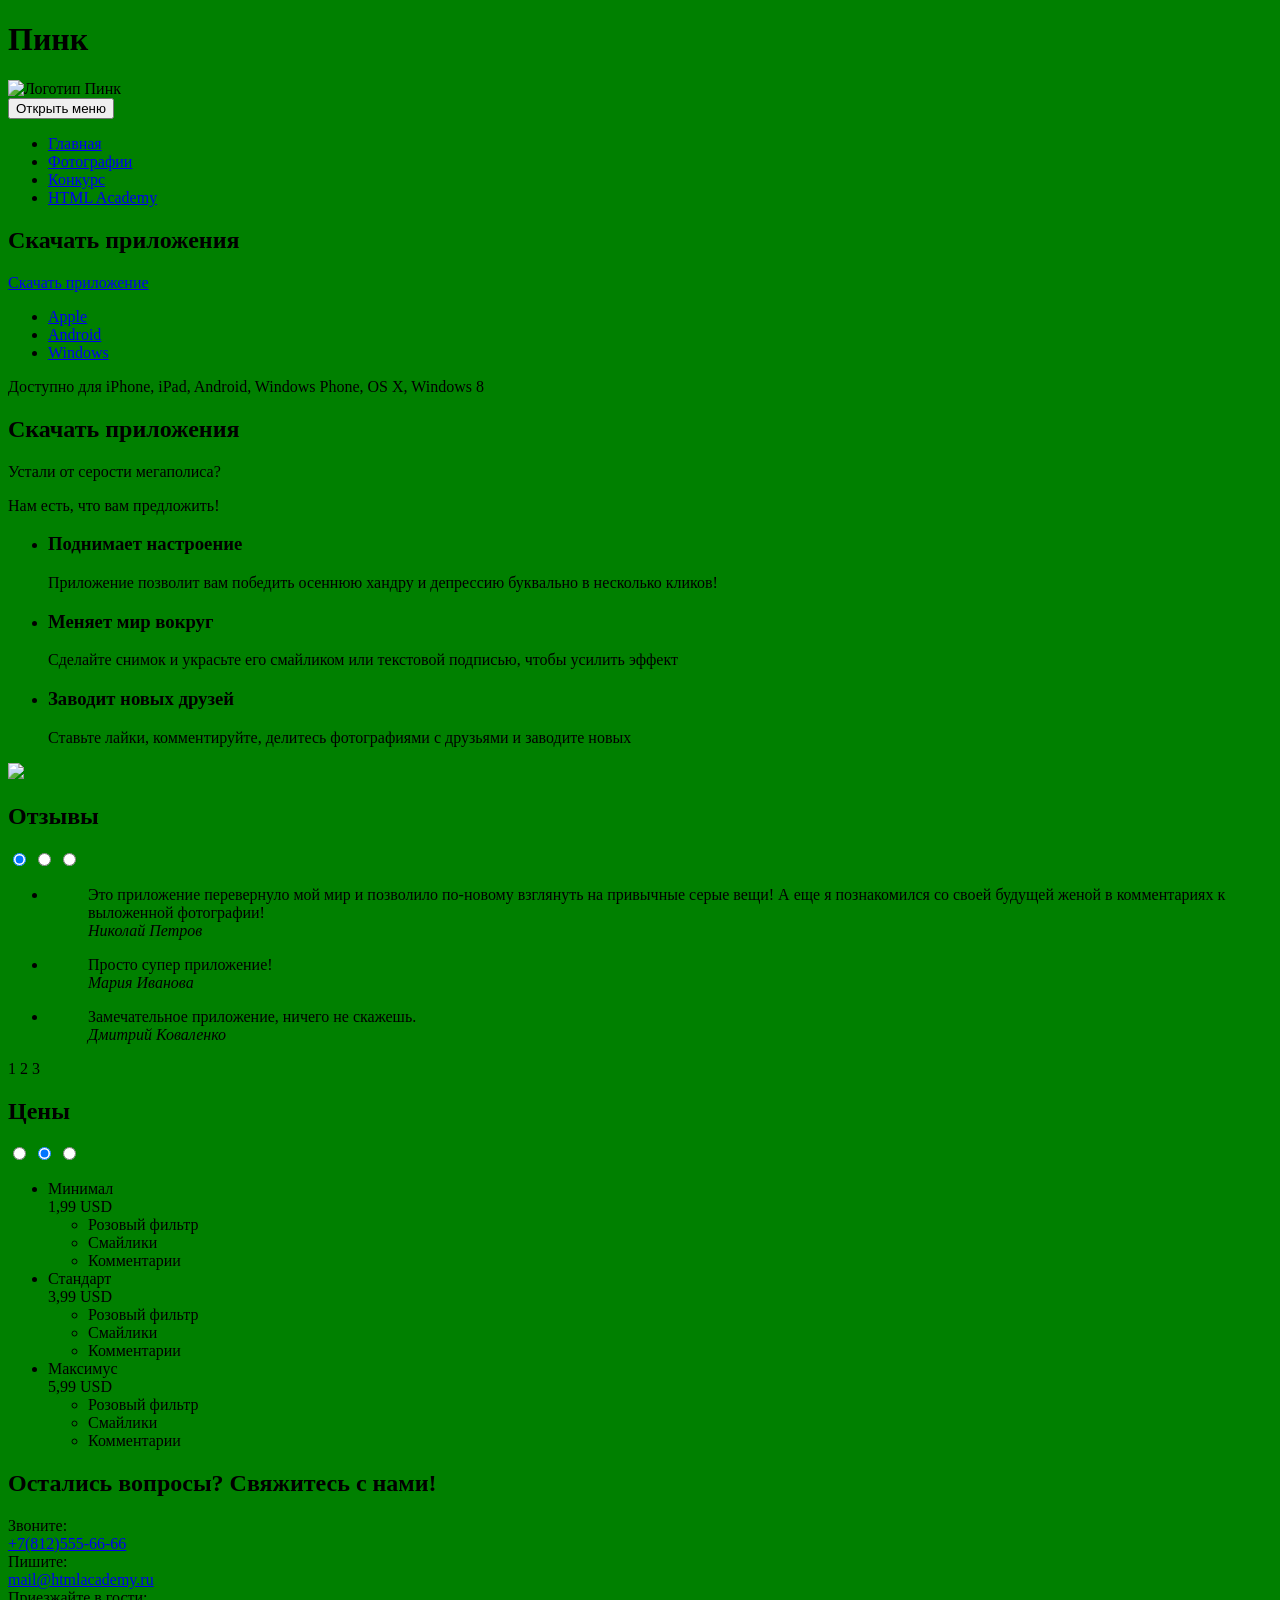
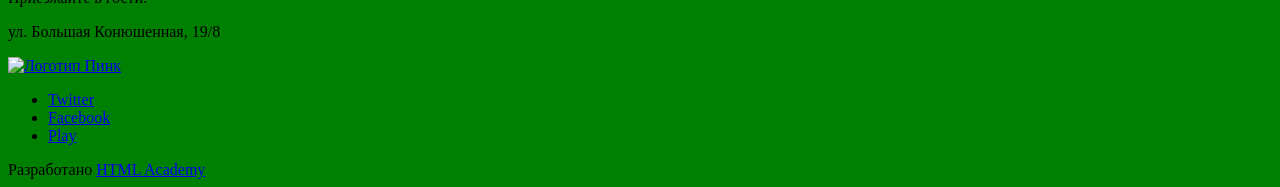
==== 3/index.html @ ebb6c196 ":heavy_check_mark: Сборка #3" ====
<!DOCTYPE html>
<html lang="ru">
<head>
  <meta charset="utf-8">
  <title>HTML Academy: Пинк | Главная</title>
  <link href="css/style.css" rel="stylesheet">
  <base href="https://htmlacademy-adaptive.github.io/316635-pink/3/">
</head>

<body>

<header class="page-header">
  <h1 class="visually-hidden">Пинк</h1>
  <div class="page-header__wrap">
    <div class="page-header__logo logo">
      <img src="http://placehold.it/150x100" alt="Логотип Пинк">
    </div>
    <nav class="main-nav main-nav--closed main-nav--noj">
      <button class="main-nav__toggle" type="button">Открыть меню</button>
      <div class="main-nav__inner">
        <ul class="main-nav__list">
          <li class="main-nav__item main-nav__item--current">
            <a href="#">Главная</a>
          </li>
          <li class="main-nav__item">
            <a href="#">Фотографии</a>
          </li>
          <li class="main-nav__item">
            <a href="#">Конкурс</a>
          </li>
          <li class="main-nav__item">
            <a href="#">HTML Academy</a>
          </li>
        </ul>
      </div>
    </nav>
  </div>
</header>

<main>

  <section class="promo promo--main-page">
    <div class="promo__wrap">
      <div class="promo__app app">
        <h2 class="visually-hidden">Скачать приложения</h2>
        <a class="app__btn btn" href="#">Скачать приложение</a>
        <ul class="app__list">
          <li class="app__item">
            <a href="#">Apple</a>
          </li>
          <li class="app__item">
            <a href="#">Android</a>
          </li>
          <li class="app__item">
            <a href="#">Windows</a>
          </li>
        </ul>
        <p>Доступно для iPhone, iPad, Android, Windows Phone, OS X, Windows 8</p>
      </div>
    </div>
  </section>

  <section class="feature">
    <h2 class="visually-hidden">Скачать приложения</h2>
    <div class="feature__wrap">
      <div class="feature__callout">
        <p>Устали от серости мегаполиса?</p>
        <p>Нам есть, что вам предложить!</p>
      </div>
      <ul class="feature__list">
        <li class="feature__item">
          <h3 class="feature__title">Поднимает настроение</h3>
          <p>Приложение позволит вам победить осеннюю хандру и депрессию буквально в несколько кликов!</p>
        </li>
        <li class="feature__item">
          <h3 class="feature__title">Меняет мир вокруг</h3>
          <p>Сделайте снимок и украсьте его смайликом или текстовой подписью, чтобы усилить эффект</p>
        </li>
        <li class="feature__item">
          <h3 class="feature__title">Заводит новых друзей</h3>
          <p>Ставьте лайки, комментируйте, делитесь фотографиями с друзьями и заводите новых</p>
        </li>
      </ul>
      <div class="feature__image">
        <img src="http://placehold.it/150x100">
      </div>
    </div>
  </section>

  <section class="review">
    <h2 class="visually-hidden">Отзывы</h2>
    <div class="review__wrap slider">
      <input class="slider__input" type="radio" name="review" id="review-input-1" checked>
      <input class="slider__input" type="radio" name="review" id="review-input-2">
      <input class="slider__input" type="radio" name="review" id="review-input-3">
      <ul class="review__list">

        <li class="review__item">
          <blockquote>
            Это приложение перевернуло мой мир и позволило по-новому взглянуть на привычные серые вещи! А еще я познакомился со своей будущей женой в комментариях к выложенной фотографии!
            <footer>
              <cite>
                Николай Петров
              </cite>
            </footer>
          </blockquote>
        </li>

        <li class="review__item">
          <blockquote>
            Просто супер приложение!
            <footer>
              <cite>
                Мария Иванова
              </cite>
            </footer>
          </blockquote>
        </li>

        <li class="review__item">
          <blockquote>
            Замечательное приложение, ничего не скажешь.
            <footer>
              <cite>
                Дмитрий Коваленко
              </cite>
            </footer>
          </blockquote>
        </li>

      </ul>
      <div class="review__toggles slider__toggles">
        <label class="slider__toggle" for="review-input-1">1</label>
        <label class="slider__toggle" for="review-input-2">2</label>
        <label class="slider__toggle" for="review-input-3">3</label>
      </div>
    </div>
  </section>

  <section class="prices">
    <h2 class="visually-hidden">Цены</h2>
    <div class="prices__wrap slider">
      <input class="slider__input" type="radio" name="prices" id="prices-input-1">
      <input class="slider__input" type="radio" name="prices" id="prices-input-2" checked>
      <input class="slider__input" type="radio" name="prices" id="prices-input-3">
      <ul class="prices__list">
        <li class="prices__item price price--hit">
          <div class="price__head">
            <div class="price__title">Минимал</div>
            <div class="price__cost">1,99 USD</div>
          </div>
          <ul class="price__function-list">
            <li class="price__function-item">Розовый фильтр</li>
            <li class="price__function-item price__function-item--checked">Смайлики</li>
            <li class="price__function-item">Комментарии</li>
          </ul>
        </li>
        <li class="prices__item price price--hit">
          <div class="price__head">
            <div class="price__title">Стандарт</div>
            <div class="price__cost">3,99 USD</div>
          </div>
          <ul class="price__function-list">
            <li class="price__function-item price__function-item--checked">Розовый фильтр</li>
            <li class="price__function-item price__function-item--checked">Смайлики</li>
            <li class="price__function-item">Комментарии</li>
          </ul>
        </li>
        <li class="prices__item price price--hit">
          <div class="price__head">
            <div class="price__title">Максимус</div>
            <div class="price__cost">5,99 USD</div>
          </div>
          <ul class="price__function-list">
            <li class="price__function-item price__function-item--checked">Розовый фильтр</li>
            <li class="price__function-item price__function-item--checked">Смайлики</li>
            <li class="price__function-item price__function-item--checked">Комментарии</li>
          </ul>
        </li>
      </ul>
      <div class="prices__toggles slider__toggles">
        <label class="slider__toggle" for="prices-input-1"></label>
        <label class="slider__toggle" for="prices-input-2"></label>
        <label class="slider__toggle" for="prices-input-3"></label>
      </div>
    </div>
  </section>

  <section class="contact">
    <div class="contact__wrap">
      <h2 class="contact__title">Остались вопросы? Свяжитесь с нами!</h2>
      <div class="contact__inner">
        <div class="contact__item">
          <div class="contact__name">Звоните:</div>
          <a class="contact__link" href="tel:+78125556666">+7(812)555-66-66</a>
        </div>
        <div class="contact__item">
          <div class="contact__name">Пишите:</div>
          <a class="contact__link" href="mailto:mail@htmlacademy.ru">mail@htmlacademy.ru</a>
        </div>
        <div class="contact__item">
          <div class="contact__name">Приезжайте в гости:</div>
          <p class="contact__link">ул. Большая Конюшенная, 19/8</p>
        </div>
      </div>
    </div>
  </section>

  <div class="map"></div>

</main>

<footer class="page-footer">
  <div class="page-footer__wrap">
    <a class="page-footer__logo logo" href="#">
      <img src="http://placehold.it/150x100" alt="Логотип Пинк">
    </a>
    <ul class="page-footer__social social">
      <li class="social__item">
        <a class="social__link social__link--twitter" href="#">Twitter</a>
      </li>
      <li class="social__item">
        <a class="social__link social__link--facebook" href="#">Facebook</a>
      </li>
      <li class="social__item">
        <a class="social__link social__link--play" href="#">Play</a>
      </li>
    </ul>
    <div class="page-footer__copyright">
      <span>Разработано</span>
      <a href="#">HTML Academy</a>
    </div>
  </div>
</footer>

</body>

</html>
---- 3/css/style.css ----
body {
  background: green; }
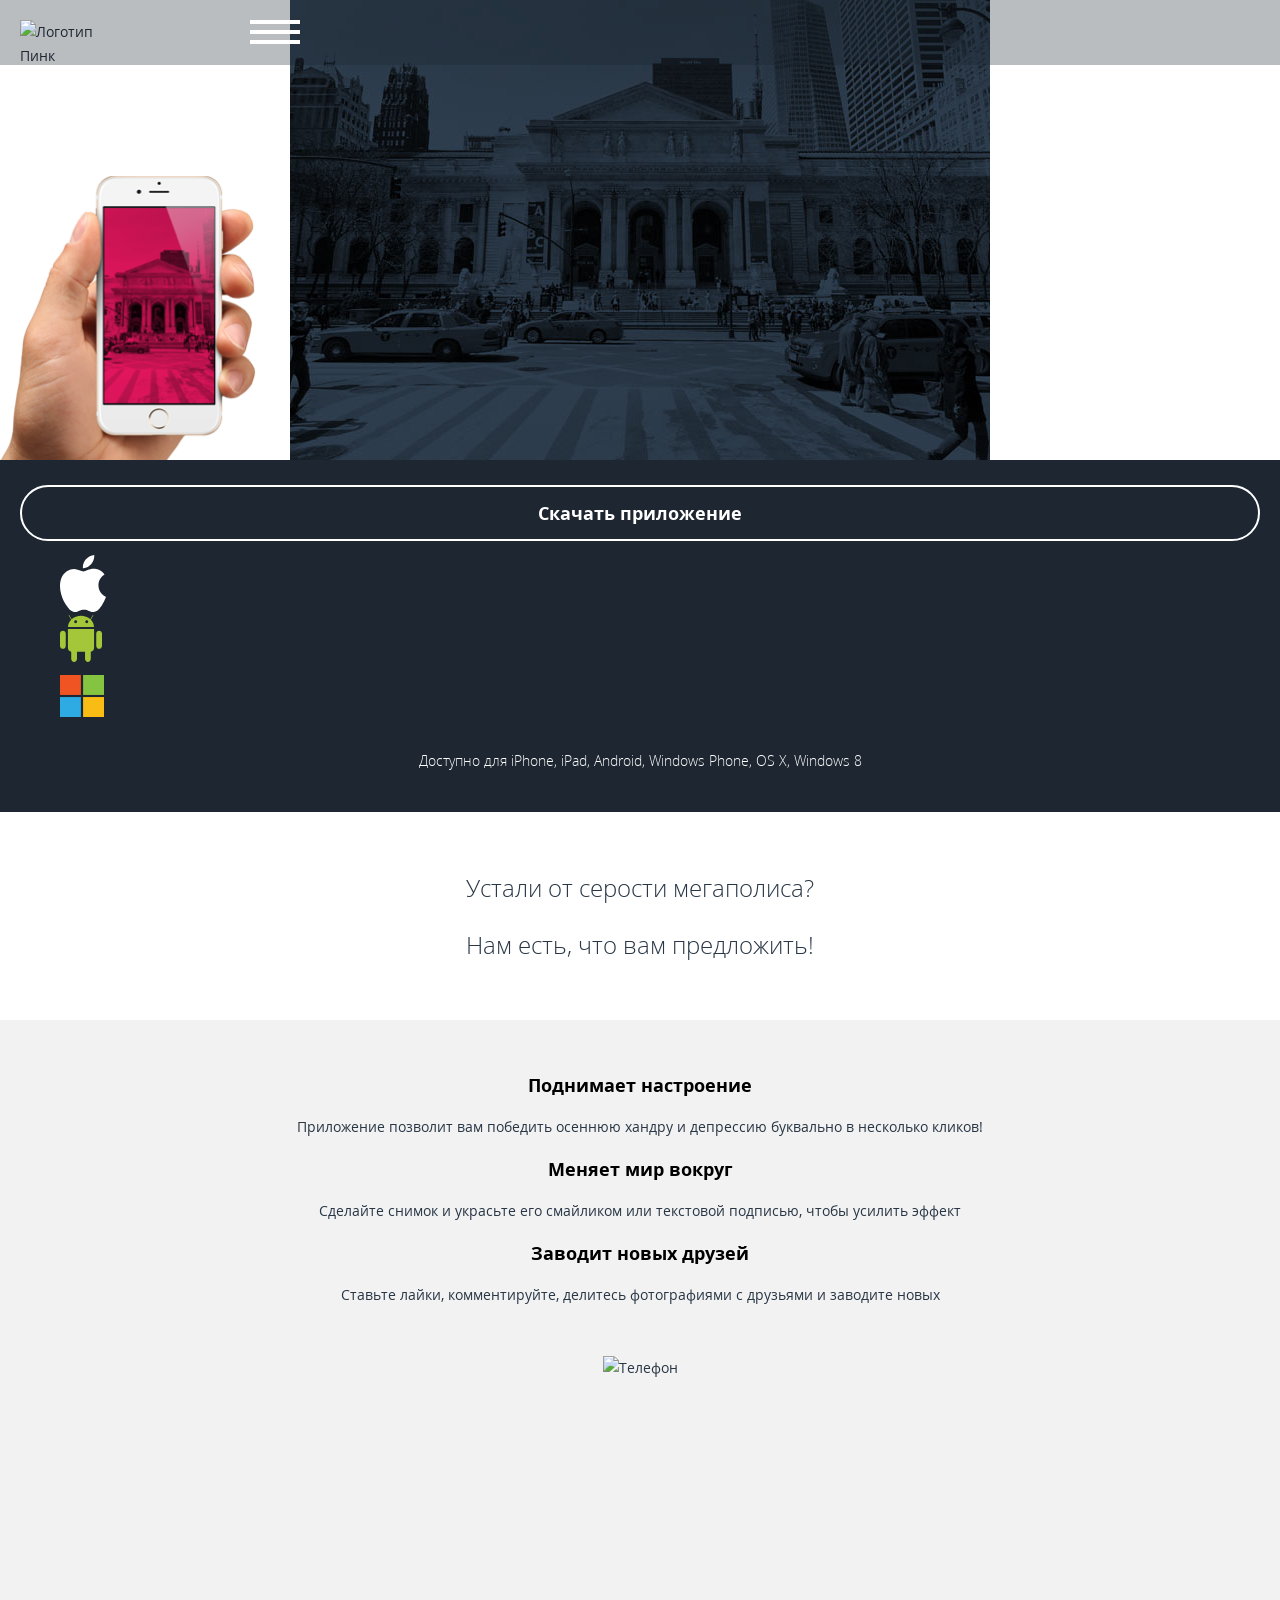
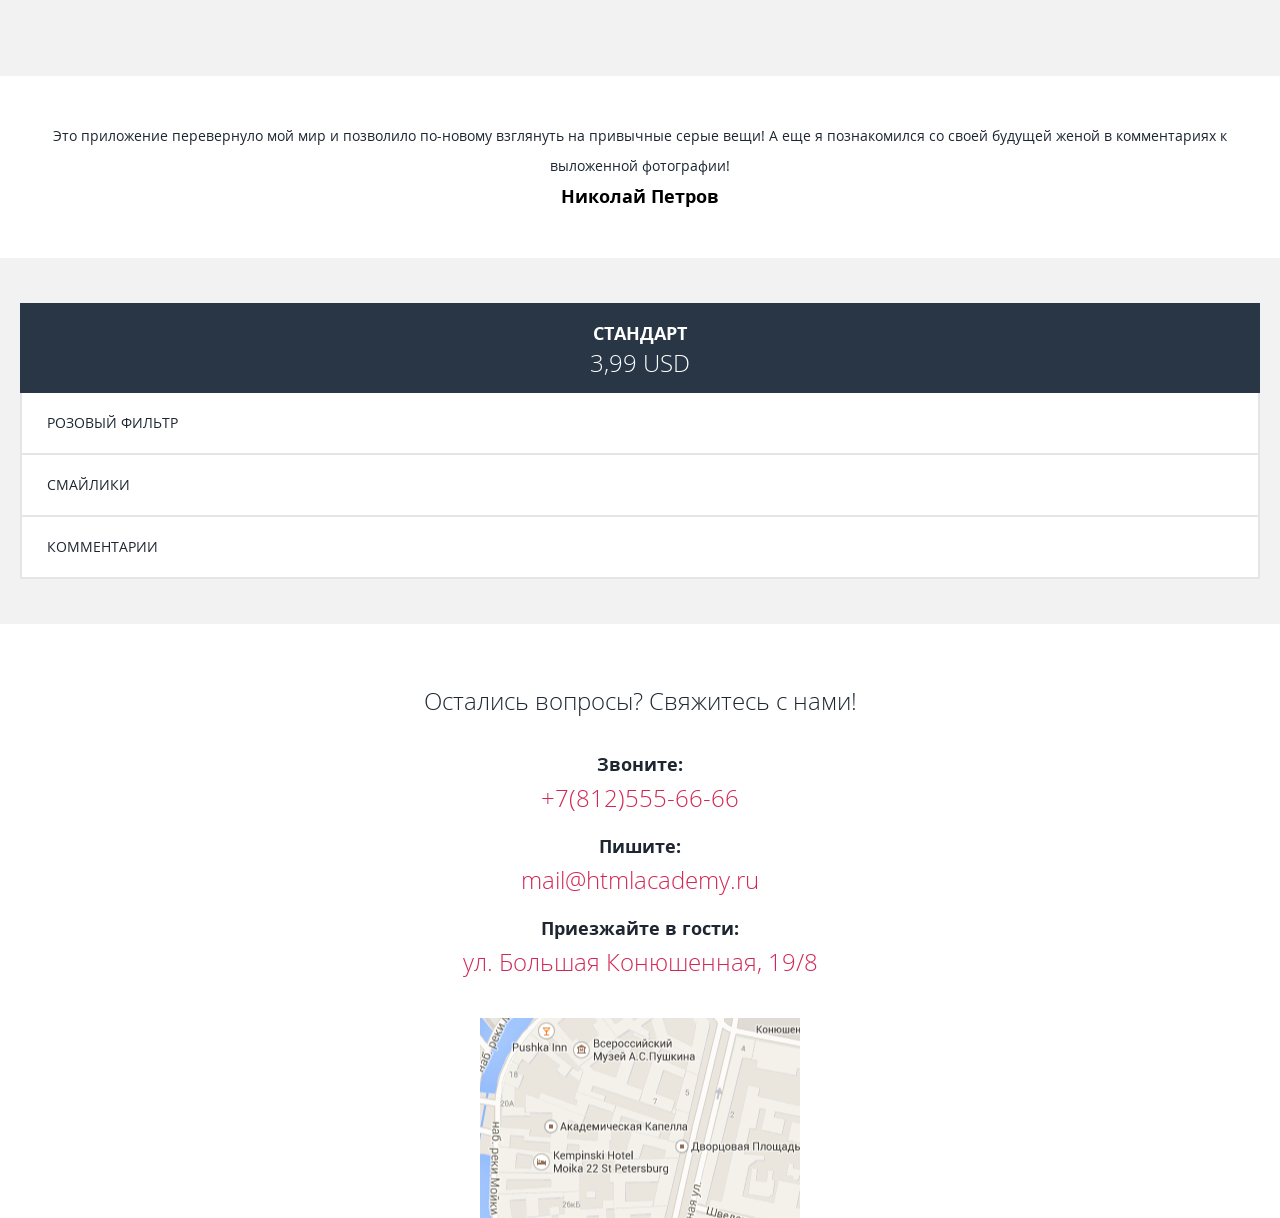
==== commit 84acca5e: ":heavy_check_mark: Сборка #3" ====
--- a/3/index.html
+++ b/3/index.html
@@ -2,6 +2,7 @@
 <html lang="ru">
 <head>
   <meta charset="utf-8">
+  <meta name="viewport" content="width=device-width, initial-scale=1">
   <title>HTML Academy: Пинк | Главная</title>
   <link href="css/style.css" rel="stylesheet">
   <base href="https://htmlacademy-adaptive.github.io/316635-pink/3/">
@@ -12,11 +13,13 @@
 <header class="page-header">
   <h1 class="visually-hidden">Пинк</h1>
   <div class="page-header__wrap">
-    <div class="page-header__logo logo">
-      <img src="http://placehold.it/150x100" alt="Логотип Пинк">
-    </div>
-    <nav class="main-nav main-nav--closed main-nav--noj">
-      <button class="main-nav__toggle" type="button">Открыть меню</button>
+    <div class="page-header__top">
+      <div class="page-header__logo logo">
+        <img src="img/logo-pink-white-mobile.svg" alt="Логотип Пинк">
+      </div>
+      <button class="page-header__toggle" type="button">Открыть меню</button>
+    </div>
+    <nav class="page-header__bottom main-nav main-nav--closed main-nav--noj">
       <div class="main-nav__inner">
         <ul class="main-nav__list">
           <li class="main-nav__item main-nav__item--current">
@@ -41,27 +44,31 @@
 
   <section class="promo promo--main-page">
     <div class="promo__wrap">
-      <div class="promo__app app">
-        <h2 class="visually-hidden">Скачать приложения</h2>
-        <a class="app__btn btn" href="#">Скачать приложение</a>
-        <ul class="app__list">
-          <li class="app__item">
-            <a href="#">Apple</a>
-          </li>
-          <li class="app__item">
-            <a href="#">Android</a>
-          </li>
-          <li class="app__item">
-            <a href="#">Windows</a>
-          </li>
-        </ul>
-        <p>Доступно для iPhone, iPad, Android, Windows Phone, OS X, Windows 8</p>
-      </div>
+      <h1 class="promo__title">Великолепное приложение Пинк!</h1>
+    </div>
+  </section>
+
+  <section class="app">
+    <h2 class="visually-hidden">Скачать приложения</h2>
+    <div class="app__wrap">
+      <a class="app__btn btn" href="#itunes">Скачать приложение</a>
+      <ul class="app__list">
+        <li class="app__item">
+          <a class="app__link app__link--apple" href="#">Apple</a>
+        </li>
+        <li class="app__item">
+          <a class="app__link app__link--adnroid" href="#">Android</a>
+        </li>
+        <li class="app__item">
+          <a class="app__link app__link--windows" href="#">Windows</a>
+        </li>
+      </ul>
+      <p class="app__text">Доступно для iPhone, iPad, Android, Windows Phone, OS X, Windows 8</p>
     </div>
   </section>
 
   <section class="feature">
-    <h2 class="visually-hidden">Скачать приложения</h2>
+    <h2 class="visually-hidden">Скачать приложение</h2>
     <div class="feature__wrap">
       <div class="feature__callout">
         <p>Устали от серости мегаполиса?</p>
@@ -70,19 +77,21 @@
       <ul class="feature__list">
         <li class="feature__item">
           <h3 class="feature__title">Поднимает настроение</h3>
-          <p>Приложение позволит вам победить осеннюю хандру и депрессию буквально в несколько кликов!</p>
+          <p class="feature__text">Приложение позволит вам победить осеннюю хандру и депрессию буквально в несколько
+            кликов!</p>
         </li>
         <li class="feature__item">
           <h3 class="feature__title">Меняет мир вокруг</h3>
-          <p>Сделайте снимок и украсьте его смайликом или текстовой подписью, чтобы усилить эффект</p>
+          <p class="feature__text">Сделайте снимок и украсьте его смайликом или текстовой подписью, чтобы усилить
+            эффект</p>
         </li>
         <li class="feature__item">
           <h3 class="feature__title">Заводит новых друзей</h3>
-          <p>Ставьте лайки, комментируйте, делитесь фотографиями с друзьями и заводите новых</p>
+          <p class="feature__text">Ставьте лайки, комментируйте, делитесь фотографиями с друзьями и заводите новых</p>
         </li>
       </ul>
       <div class="feature__image">
-        <img src="http://placehold.it/150x100">
+        <img src="img/iphone-screen-mobile@1x.png" width="157" height="320" alt="Телефон">
       </div>
     </div>
   </section>
@@ -96,33 +105,12 @@
       <ul class="review__list">
 
         <li class="review__item">
-          <blockquote>
-            Это приложение перевернуло мой мир и позволило по-новому взглянуть на привычные серые вещи! А еще я познакомился со своей будущей женой в комментариях к выложенной фотографии!
+          <blockquote class="review__text">
+            Это приложение перевернуло мой мир и позволило по-новому взглянуть на привычные серые вещи! А еще я
+            познакомился со своей будущей женой в комментариях к выложенной фотографии!
             <footer>
               <cite>
                 Николай Петров
-              </cite>
-            </footer>
-          </blockquote>
-        </li>
-
-        <li class="review__item">
-          <blockquote>
-            Просто супер приложение!
-            <footer>
-              <cite>
-                Мария Иванова
-              </cite>
-            </footer>
-          </blockquote>
-        </li>
-
-        <li class="review__item">
-          <blockquote>
-            Замечательное приложение, ничего не скажешь.
-            <footer>
-              <cite>
-                Дмитрий Коваленко
               </cite>
             </footer>
           </blockquote>
@@ -144,17 +132,6 @@
       <input class="slider__input" type="radio" name="prices" id="prices-input-2" checked>
       <input class="slider__input" type="radio" name="prices" id="prices-input-3">
       <ul class="prices__list">
-        <li class="prices__item price price--hit">
-          <div class="price__head">
-            <div class="price__title">Минимал</div>
-            <div class="price__cost">1,99 USD</div>
-          </div>
-          <ul class="price__function-list">
-            <li class="price__function-item">Розовый фильтр</li>
-            <li class="price__function-item price__function-item--checked">Смайлики</li>
-            <li class="price__function-item">Комментарии</li>
-          </ul>
-        </li>
         <li class="prices__item price price--hit">
           <div class="price__head">
             <div class="price__title">Стандарт</div>
@@ -166,17 +143,6 @@
             <li class="price__function-item">Комментарии</li>
           </ul>
         </li>
-        <li class="prices__item price price--hit">
-          <div class="price__head">
-            <div class="price__title">Максимус</div>
-            <div class="price__cost">5,99 USD</div>
-          </div>
-          <ul class="price__function-list">
-            <li class="price__function-item price__function-item--checked">Розовый фильтр</li>
-            <li class="price__function-item price__function-item--checked">Смайлики</li>
-            <li class="price__function-item price__function-item--checked">Комментарии</li>
-          </ul>
-        </li>
       </ul>
       <div class="prices__toggles slider__toggles">
         <label class="slider__toggle" for="prices-input-1"></label>
@@ -189,19 +155,17 @@
   <section class="contact">
     <div class="contact__wrap">
       <h2 class="contact__title">Остались вопросы? Свяжитесь с нами!</h2>
-      <div class="contact__inner">
-        <div class="contact__item">
-          <div class="contact__name">Звоните:</div>
-          <a class="contact__link" href="tel:+78125556666">+7(812)555-66-66</a>
-        </div>
-        <div class="contact__item">
-          <div class="contact__name">Пишите:</div>
-          <a class="contact__link" href="mailto:mail@htmlacademy.ru">mail@htmlacademy.ru</a>
-        </div>
-        <div class="contact__item">
-          <div class="contact__name">Приезжайте в гости:</div>
-          <p class="contact__link">ул. Большая Конюшенная, 19/8</p>
-        </div>
+      <div class="contact__item">
+        <div class="contact__name">Звоните:</div>
+        <a class="contact__link" href="tel:+78125556666">+7(812)555-66-66</a>
+      </div>
+      <div class="contact__item">
+        <div class="contact__name">Пишите:</div>
+        <a class="contact__link" href="mailto:mail@htmlacademy.ru">mail@htmlacademy.ru</a>
+      </div>
+      <div class="contact__item">
+        <div class="contact__name">Приезжайте в гости:</div>
+        <p class="contact__link">ул. Большая Конюшенная, 19/8</p>
       </div>
     </div>
   </section>
@@ -210,10 +174,10 @@
 
 </main>
 
-<footer class="page-footer">
+<footer class="page-footer page-footer--closed">
   <div class="page-footer__wrap">
     <a class="page-footer__logo logo" href="#">
-      <img src="http://placehold.it/150x100" alt="Логотип Пинк">
+      <img src="img/logo-pink-blue-mobile.svg" alt="Логотип Пинк">
     </a>
     <ul class="page-footer__social social">
       <li class="social__item">
--- a/3/css/style.css
+++ b/3/css/style.css
@@ -1,2 +1,545 @@
+@charset "UTF-8";
+/* подключение @include item; */
+/* font-family: "OpenSansLight"; */
+@font-face {
+  font-family: "OpenSans";
+  src: url("../fonts/opensanslight.woff") format("woff"), url("../fonts/opensanslight.woff2") format("woff2");
+  font-style: normal;
+  font-weight: 300; }
+
+/* font-family: "OpenSans"; */
+@font-face {
+  font-family: "OpenSans";
+  src: url("../fonts/opensans.woff") format("woff"), url("../fonts/opensans.woff2") format("woff2");
+  font-style: normal;
+  font-weight: 400; }
+
+/* font-family: "OpenSansBold"; */
+@font-face {
+  font-family: "OpenSans";
+  src: url("../fonts/opensansbold.woff") format("woff"), url("../fonts/opensansbold.woff2") format("woff2");
+  font-style: normal;
+  font-weight: 500; }
+
 body {
-  background: green; }
+  font-family: "OpenSans", "Arial", sans-serif;
+  font-size: 14px;
+  line-height: 24px;
+  font-weight: 400;
+  color: #1d2631;
+  /* Вспомогательные стили */
+  margin: 0;
+  padding: 0; }
+
+.visually-hidden {
+  visibility: hidden;
+  font-size: 0;
+  line-height: 0; }
+
+.btn {
+  display: block;
+  padding: 17px;
+  font-size: 18px;
+  line-height: 18px;
+  font-weight: 500;
+  color: #ffffff;
+  text-decoration: none;
+  text-align: center;
+  border: 2px solid #e5e5e5;
+  background-color: transparent;
+  border-radius: 50px; }
+
+.logo {
+  display: block;
+  width: 74px;
+  height: 23px; }
+  .logo img {
+    width: 100%;
+    height: 100%; }
+
+.social {
+  margin: 0;
+  padding: 0;
+  text-align: center;
+  list-style: none; }
+
+.social__item {
+  display: inline-block;
+  vertical-align: top; }
+
+.page-header {
+  position: fixed;
+  top: 0;
+  left: 0;
+  z-index: 3;
+  width: 100%;
+  background: rgba(29, 38, 49, 0.3); }
+
+.page-header__wrap {
+  max-width: 280px;
+  padding: 20px; }
+
+.page-header__top {
+  display: -ms-flexbox;
+  display: flex;
+  -ms-flex-pack: justify;
+      justify-content: space-between; }
+
+.page-header__toggle {
+  width: 50px;
+  height: 25px;
+  font-size: 0;
+  background: url("../img/icon-menu-burger.svg") 0 0 no-repeat;
+  background-color: transparent;
+  border: none; }
+
+.main-nav--closed .main-nav__inner {
+  display: none; }
+
+.promo {
+  background: url("../img/bg-back-mobile@1x.jpg") top no-repeat;
+  background-size: auto 462px; }
+
+.promo__wrap {
+  max-width: 100%;
+  padding: 0 20px;
+  box-sizing: border-box; }
+
+.promo__title {
+  margin: 0;
+  font-size: 24px;
+  line-height: 30px;
+  font-weight: 300;
+  color: #ffffff;
+  text-align: center; }
+
+.promo--main-page {
+  min-height: 460px;
+  background: url("../img/iphone-hand-mobile@1x.png") left 175px no-repeat, url("../img/bg-back-mobile@1x.jpg") top no-repeat;
+  background-size: auto 285px, auto 462px; }
+  .promo--main-page .promo__title {
+    font-size: 0; }
+
+.promo--inner-page {
+  min-height: 237px; }
+  .promo--inner-page .promo__wrap {
+    padding-top: 94px; }
+
+.app {
+  color: #ffffff;
+  background-color: #1d2631; }
+
+.app__wrap {
+  max-width: 100%;
+  padding: 25px 20px;
+  box-sizing: border-box; }
+
+.app__btn {
+  border-color: #ffffff; }
+
+.app__list {
+  list-style: none; }
+
+.app__link {
+  display: block;
+  width: 60px;
+  height: 60px;
+  font-size: 0;
+  background-position: 0 0;
+  background-repeat: no-repeat; }
+
+.app__link--apple {
+  background-image: url("../img/logo-apple.svg"); }
+
+.app__link--adnroid {
+  background-image: url("../img/logo-android.svg"); }
+
+.app__link--windows {
+  background-image: url("../img/logo-microsoft.svg"); }
+
+.app__text {
+  font-size: 14px;
+  line-height: 24px;
+  font-weight: 300;
+  text-align: center; }
+
+.feature {
+  color: #283645;
+  text-align: center;
+  background-color: #f2f2f2; }
+
+.feature__wrap {
+  max-width: 100%; }
+
+.feature__callout {
+  padding: 35px 20px;
+  background-color: #ffffff; }
+  .feature__callout p {
+    font-size: 24px;
+    line-height: normal;
+    font-weight: 300; }
+
+.feature__list {
+  margin: 0;
+  padding: 35px 20px;
+  list-style: none; }
+
+.feature__title {
+  font-size: 18px;
+  line-height: 24px;
+  font-weight: 500;
+  color: #000000; }
+
+.feature__image {
+  width: 157px;
+  height: 320px;
+  margin: 0 auto; }
+  .feature__image img {
+    width: 100%;
+    height: 100%; }
+
+.review {
+  background-color: #ffffff; }
+  .review input[type="radio"] {
+    display: none; }
+
+.review__wrap {
+  padding: 45px 20px; }
+
+.review__list {
+  margin: 0;
+  padding: 0;
+  list-style: none; }
+
+.review__text {
+  margin: 0;
+  font-size: 14px;
+  line-height: 30px;
+  text-align: center; }
+  .review__text cite {
+    font-size: 18px;
+    line-height: 30px;
+    font-weight: 500;
+    font-style: normal;
+    color: #000000; }
+
+.review__toggles {
+  font-size: 0;
+  line-height: 0; }
+
+.prices {
+  background-color: #f2f2f2; }
+  .prices input[type="radio"] {
+    display: none; }
+
+.prices__wrap {
+  padding: 45px 0; }
+
+.prices__list {
+  margin: 0;
+  padding: 0 20px;
+  list-style: none; }
+
+.price {
+  line-height: 30px;
+  background-color: #f2f2f2; }
+
+.price__head {
+  padding: 15px 0;
+  color: #ffffff;
+  text-align: center;
+  background-color: #283645; }
+
+.price__title {
+  font-size: 18px;
+  font-weight: 500;
+  text-transform: uppercase; }
+
+.price__cost {
+  font-size: 24px;
+  font-weight: 300; }
+
+.price__function-list {
+  background-color: #ffffff;
+  margin: 0;
+  padding: 0;
+  list-style: none; }
+
+.price__function-item {
+  padding: 15px 20px 15px 25px;
+  font-size: 14px;
+  text-transform: uppercase;
+  border: 2px solid #e5e5e5;
+  border-top: none; }
+
+.contact {
+  text-align: center;
+  background-color: #ffffff; }
+
+.contact__wrap {
+  padding: 40px 20px; }
+
+.contact__title {
+  margin-bottom: 35px;
+  font-size: 24px;
+  line-height: normal;
+  font-weight: 300; }
+
+.contact__item {
+  margin-bottom: 20px; }
+
+.contact__item:last-child {
+  margin-bottom: 0; }
+
+.contact__name {
+  margin-bottom: 5px;
+  font-size: 18px;
+  line-height: normal;
+  font-weight: 500; }
+
+.contact__link {
+  margin: 0;
+  font-size: 24px;
+  line-height: normal;
+  font-weight: 300;
+  color: #d22856;
+  text-decoration: none; }
+
+.map {
+  width: 100%;
+  height: 200px;
+  background: url("../img/bg-map-mobile@1x.png") center no-repeat; }
+
+.content {
+  background-color: #ffffff; }
+
+.content__task {
+  margin: 0;
+  padding: 45px 20px 35px;
+  text-align: center;
+  line-height: 30px; }
+
+.content__task--padding {
+  padding: 45px 20px 48px; }
+
+.content__list {
+  margin: 0;
+  padding: 0;
+  list-style: none; }
+
+.form__part {
+  padding: 0 20px;
+  margin: 0;
+  border: none; }
+
+.form__legend {
+  position: relative;
+  top: 63px;
+  max-width: 250px;
+  margin-bottom: 35px;
+  line-height: 18px;
+  color: #d22856;
+  text-align: center;
+  text-transform: uppercase; }
+
+.form__label {
+  display: block;
+  padding-left: 22px;
+  line-height: 30px;
+  color: #d22856;
+  text-transform: uppercase; }
+
+.form__input {
+  font-size: 18px; }
+
+.form__textarea {
+  width: 100%;
+  height: 200px;
+  margin-bottom: 43px;
+  padding: 20px 15px 18px 20px;
+  box-sizing: border-box;
+  font-size: 18px;
+  border: 2px solid #e5e5e5;
+  resize: none; }
+
+.form__btn {
+  display: block;
+  width: 280px;
+  margin: 0 auto 38px auto;
+  padding: 16px 0 17px 0;
+  text-align: center;
+  color: #ffffff;
+  font-size: 18px;
+  line-height: 30px;
+  text-transform: uppercase;
+  background-color: #2aab6d;
+  border: none;
+  border-radius: 3px; }
+
+.form__required {
+  text-align: center;
+  text-transform: uppercase; }
+  .form__required span {
+    color: #d22856; }
+
+.form__part--name .form__label {
+  margin-bottom: 3px; }
+
+.form__part--name .form__input {
+  width: 100%;
+  margin-bottom: 19px;
+  padding: 20px 20px 18px 20px;
+  box-sizing: border-box;
+  border: 2px solid #e5e5e5; }
+
+.form__part--achivement {
+  padding-top: 70px;
+  background-color: #f2f2f2; }
+  .form__part--achivement .form__label {
+    margin-bottom: 52px;
+    padding-left: 70px;
+    font-size: 18px;
+    color: #283645;
+    text-transform: none; }
+  .form__part--achivement .form__input {
+    display: none; }
+
+.form__part--contact {
+  padding-top: 28px; }
+  .form__part--contact .form__label {
+    margin-bottom: 3px; }
+  .form__part--contact .form__input {
+    width: 100%;
+    margin-bottom: 19px;
+    padding: 20px 20px 18px 20px;
+    box-sizing: border-box;
+    border: 2px solid #e5e5e5; }
+
+.form__part--app {
+  padding-top: 70px;
+  background-color: #f2f2f2; }
+  .form__part--app .form__label {
+    padding-left: 70px;
+    margin-bottom: 43px;
+    font-size: 18px;
+    color: #283645;
+    text-transform: none; }
+  .form__part--app .form__input {
+    display: none; }
+
+.form__part--feelings {
+  padding-top: 50px; }
+  .form__part--feelings .form__legend {
+    top: 43px;
+    margin-bottom: 8px; }
+
+.photo {
+  margin-bottom: 20px; }
+
+.photo:last-child {
+  margin-bottom: 0; }
+
+.photo__image {
+  display: block;
+  width: 280px;
+  height: 180px;
+  margin: 0 auto; }
+  .photo__image img {
+    width: 100%;
+    height: 100%; }
+
+.photo__info {
+  margin: 0 auto;
+  width: 280px;
+  padding: 18px 19px;
+  box-sizing: border-box;
+  line-height: 24px;
+  background-color: #f2f2f2; }
+
+.photo__author {
+  font-weight: 500; }
+
+.photo__time {
+  font-size: 12px;
+  font-weight: 300;
+  text-transform: uppercase; }
+
+.photo__text {
+  margin: 0 0 10px 0; }
+
+.photo__like {
+  padding-left: 31px;
+  font-size: 12px;
+  text-transform: uppercase;
+  color: #d22856; }
+
+.photo--best .photo__image {
+  width: 320px;
+  height: 137px; }
+
+.post {
+  background-color: #ffffff; }
+
+.post__task {
+  margin: 0;
+  padding: 42px 20px 41px;
+  text-align: center;
+  line-height: 30px; }
+
+.edit {
+  padding: 20px 0 40px 0;
+  background-color: #f2f2f2; }
+  .edit .btn {
+    width: 280px;
+    margin: 0 auto; }
+
+.edit__image {
+  width: 280px;
+  height: 374px;
+  margin: 0 auto; }
+  .edit__image img {
+    width: 100%;
+    height: 100%; }
+
+.edit__controls {
+  padding: 33px 20px 28px 20px;
+  margin-bottom: 37px;
+  border-bottom: 1px solid #e5e5e5; }
+
+.edit__control-item {
+  display: inline-block;
+  vertical-align: top; }
+
+.edit__range {
+  margin: 0;
+  padding: 0;
+  list-style: none; }
+
+.edit__range-item {
+  display: none; }
+
+.edit__range-item--current {
+  display: block; }
+
+.edit__post {
+  margin-bottom: 11px;
+  color: #d22856;
+  border-color: #d22856; }
+
+.edit__reset {
+  color: rgba(40, 54, 69, 0.1);
+  border-color: rgba(29, 38, 49, 0.1); }
+
+.page-footer--closed {
+  display: none; }
+
+.page-footer__wrap {
+  padding: 45px 20px; }
+
+.page-footer__logo {
+  width: 150px;
+  height: 40px;
+  margin: 0 auto; }
+
+.page-footer__copyright {
+  text-align: center; }
